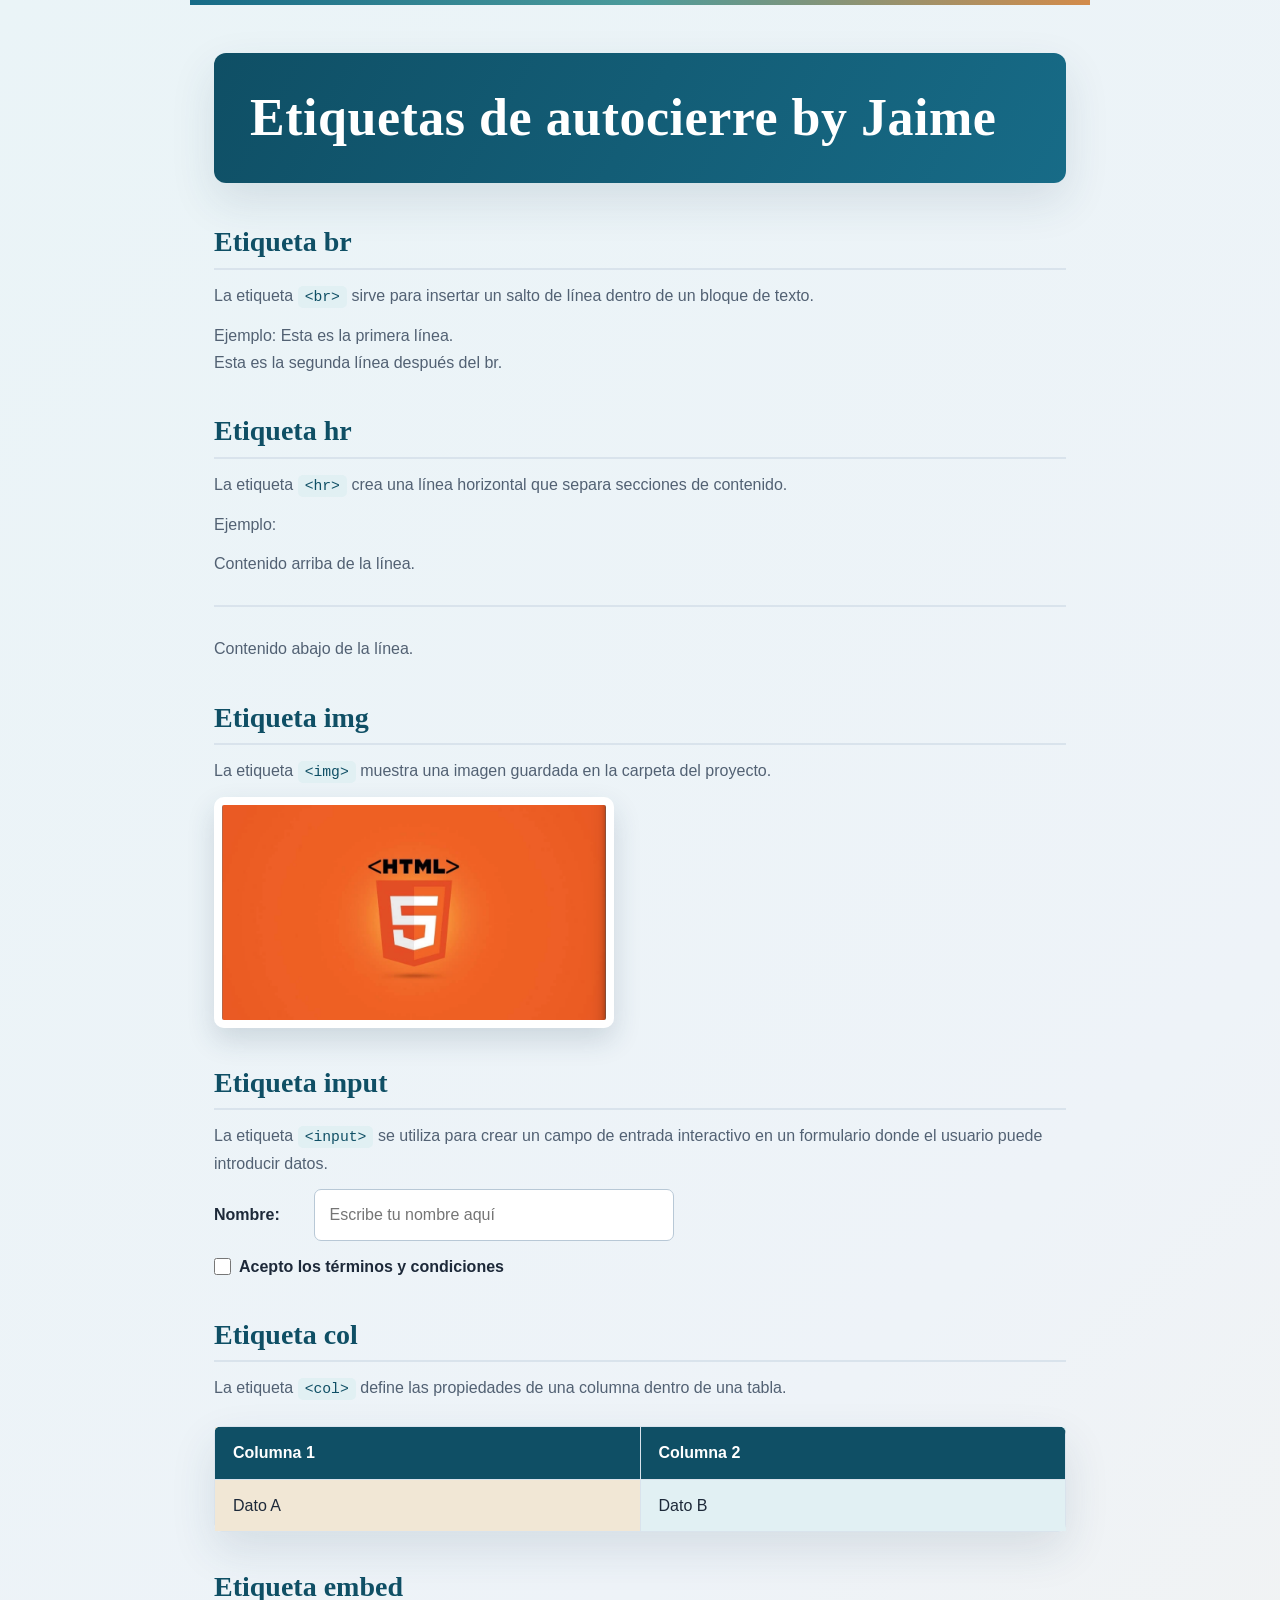
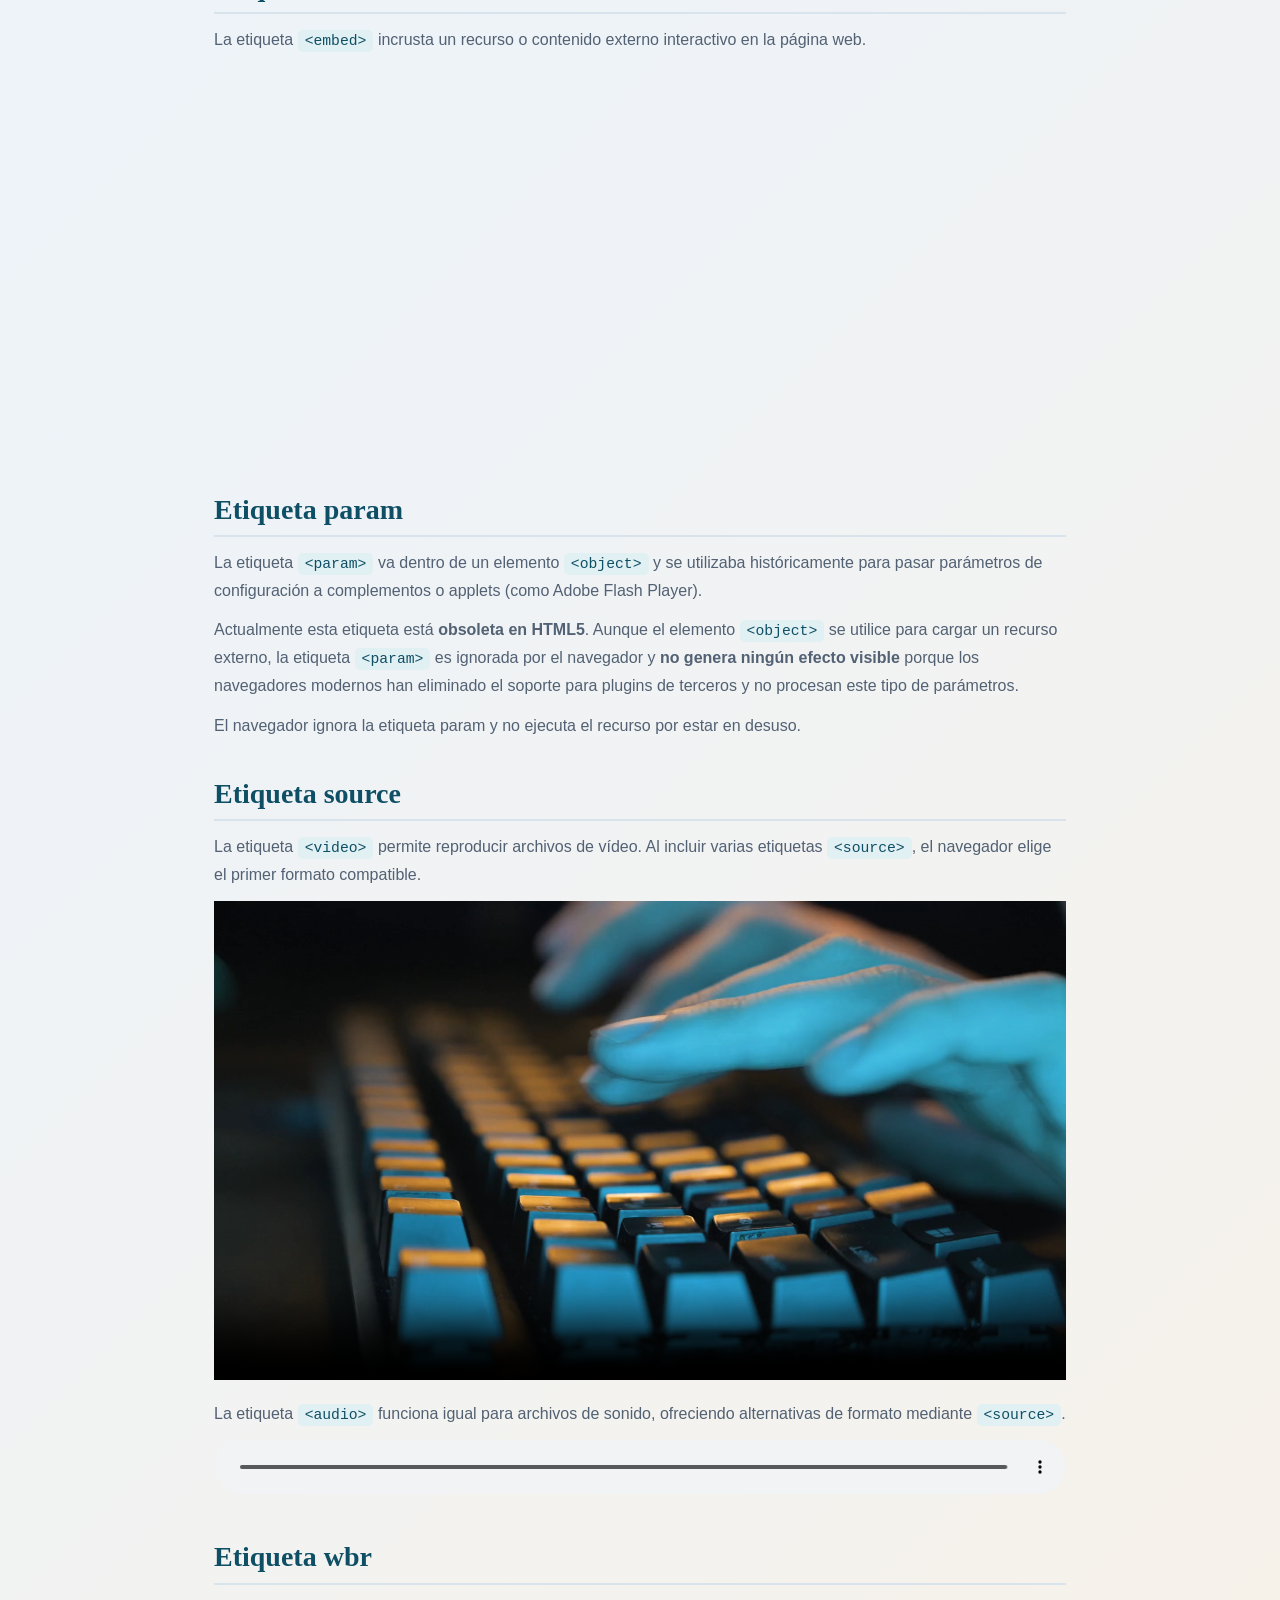
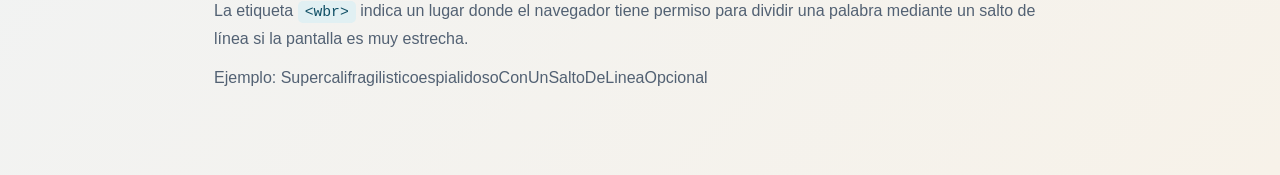
==== TAREA1.2/index.html @ 2becfde5 "etiqueta wbr" ====
<!DOCTYPE html>
<html lang="es">
<head>
    <meta charset="UTF-8">
    <meta name="viewport" content="width=device-width, initial-scale=1.0">
    <meta name="description" content="Página de ejemplo que explica las principales etiquetas de autocierre en HTML5.">
    <title>Tarea 1.2 - Etiquetas de autocierre en HTML5</title>
    <link rel="stylesheet" href="styles.css">
</head>
<body>
    <h1>Etiquetas de autocierre by Jaime</h1>
    <h2>Etiqueta br</h2>
    <p>La etiqueta <code>&lt;br&gt;</code> sirve para insertar un salto de línea dentro de un bloque de texto.</p>
    <p>Ejemplo: Esta es la primera línea.
    <br>
    Esta es la segunda línea después del br.</p>
    <h2>Etiqueta hr</h2>
    <p>La etiqueta <code>&lt;hr&gt;</code> crea una línea horizontal que separa secciones de contenido.</p>
    <p>Ejemplo:</p>
    <p>Contenido arriba de la línea.</p>
    <hr>
    <p>Contenido abajo de la línea.</p>
    <h2>Etiqueta img</h2>
    <p>La etiqueta <code>&lt;img&gt;</code> muestra una imagen guardada en la carpeta del proyecto.</p>
    <p><img src="imágenes/imágenprueba.png" alt="Imagen de ejemplo" width="400"></p>
    <h2>Etiqueta input</h2>
    <p>La etiqueta <code>&lt;input&gt;</code> se utiliza para crear un campo de entrada interactivo en un formulario donde el usuario puede introducir datos.</p>
    <p><label for="nombre">Nombre:</label>
    <input type="text" id="nombre" name="nombre" placeholder="Escribe tu nombre aquí"></p>
    <p><label for="terminos">
    <input type="checkbox" id="terminos" name="terminos" style="width: auto;">Acepto los términos y condiciones</label></p>
    <h2>Etiqueta col</h2>
    <p>La etiqueta <code>&lt;col&gt;</code> define las propiedades de una columna dentro de una tabla.</p>
    <table>
        <colgroup>
            <col class="col-secundaria">
            <col class="col-destacada">
        </colgroup>
        <thead>
            <tr>
                <th>Columna 1</th>
                <th>Columna 2</th>
            </tr>
        </thead>
        <tbody>
            <tr>
                <td>Dato A</td>
                <td>Dato B</td>
            </tr>
        </tbody>
    </table>
    <h2>Etiqueta embed</h2>
    <p>La etiqueta <code>&lt;embed&gt;</code> incrusta un recurso o contenido externo interactivo en la página web.</p>
    <embed src="https://www.eniun.com/cierre-etiquetas-html5-uso-slash-barra-inclinada/" type="text/html" width="100%" height="380">
    <h2>Etiqueta param</h2>
    <p>La etiqueta <code>&lt;param&gt;</code> va dentro de un elemento <code>&lt;object&gt;</code> y se utilizaba históricamente para pasar parámetros de configuración a complementos o applets (como Adobe Flash Player).</p>
    <p>Actualmente esta etiqueta está <strong>obsoleta en HTML5</strong>. Aunque el elemento <code>&lt;object&gt;</code> se utilice para cargar un recurso externo, la etiqueta <code>&lt;param&gt;</code> es ignorada por el navegador y <strong>no genera ningún efecto visible</strong> porque los navegadores modernos han eliminado el soporte para plugins de terceros y no procesan este tipo de parámetros.</p>
    <object data="documentos/manual_html.pdf" type="application/pdf" width="100%" height="500">
        <param name="autoplay" value="true">
        <p>El navegador ignora la etiqueta param y no ejecuta el recurso por estar en desuso.</p>
    </object>
    <h2>Etiqueta source</h2>
    <p>La etiqueta <code>&lt;video&gt;</code> permite reproducir archivos de vídeo. Al incluir varias etiquetas <code>&lt;source&gt;</code>, el navegador elige el primer formato compatible.</p>
    <video controls style="width: 100%">
        <source src="videos_y_audios/videoprueba.mp4" type="video/mp4">
        <source src="videos_y_audios/videoprueba.webm" type="video/webm">
        Tu navegador no soporta el elemento de vídeo.
    </video>
    <p>La etiqueta <code>&lt;audio&gt;</code> funciona igual para archivos de sonido, ofreciendo alternativas de formato mediante <code>&lt;source&gt;</code>.</p>
    <audio controls style="width: 100%">
        <source src="videos_y_audios/audioprueba.mp3" type="audio/mpeg">
        <source src="videos_y_audios/audioprueba.ogg" type="audio/ogg">
        Tu navegador no soporta el elemento de audio.
    </audio>
    <h2>Etiqueta wbr</h2>
    <p>La etiqueta <code>&lt;wbr&gt;</code> indica un lugar donde el navegador tiene permiso para dividir una palabra mediante un salto de línea si la pantalla es muy estrecha.</p>
    <p>Ejemplo: Supercalifragilisticoespialidoso<wbr>ConUnSaltoDeLineaOpcional</p>
</body>
</html>
---- TAREA1.2/styles.css ----
:root {
    color-scheme: light;
    --background: #eef3f8;
    --surface: #ffffff;
    --surface-muted: #f5f8fb;
    --text: #1d2939;
    --text-muted: #526173;
    --primary: #176b87;
    --primary-dark: #0f4f65;
    --border: #d9e3ec;
    --shadow: 0 18px 45px rgba(30, 62, 87, 0.12);
}

* {
    box-sizing: border-box;
}

body {
    max-width: 900px;
    margin: 0 auto;
    padding: 56px 24px 72px;
    color: var(--text);
    background: linear-gradient(135deg, #eaf4f7 0%, var(--background) 48%, #f7f2e9 100%);
    font-family: "Segoe UI", Tahoma, sans-serif;
    line-height: 1.7;
}

body::before {
    display: block;
    height: 5px;
    margin: -56px -24px 48px;
    content: "";
    background: linear-gradient(90deg, var(--primary), #4b9b9b, #d38b4a);
}

h1,
h2 {
    font-family: Georgia, "Times New Roman", serif;
    line-height: 1.2;
}

h1 {
    margin: 0 0 42px;
    padding: 34px 36px;
    color: #ffffff;
    background: linear-gradient(120deg, var(--primary-dark), var(--primary));
    border-radius: 12px;
    box-shadow: var(--shadow);
    font-size: clamp(2rem, 5vw, 3.25rem);
    letter-spacing: 0.01em;
}

h2 {
    margin: 38px 0 12px;
    padding-bottom: 9px;
    color: var(--primary-dark);
    border-bottom: 2px solid var(--border);
    font-size: clamp(1.35rem, 3vw, 1.75rem);
}

p {
    margin: 12px 0;
    color: var(--text-muted);
}

code {
    padding: 3px 7px;
    color: var(--primary-dark);
    background: #e1f0f3;
    border-radius: 5px;
    font-family: Consolas, "Courier New", monospace;
    font-size: 0.92em;
}

img {
    display: block;
    width: min(100%, 400px);
    height: auto;
    margin-top: 8px;
    border: 8px solid var(--surface);
    border-radius: 10px;
    box-shadow: 0 12px 28px rgba(30, 62, 87, 0.16);
}

hr {
    margin: 28px 0;
    border: 0;
    border-top: 2px solid var(--border);
}

label {
    display: inline-block;
    min-width: 88px;
    color: var(--text);
    font-weight: 600;
}

input[type="text"] {
    width: min(100%, 360px);
    margin-left: 8px;
    padding: 11px 14px;
    color: var(--text);
    background: var(--surface);
    border: 1px solid #b8c8d6;
    border-radius: 7px;
    font: inherit;
}

input[type="text"]:focus {
    outline: 3px solid rgba(23, 107, 135, 0.2);
    border-color: var(--primary);
}

input[type="checkbox"] {
    width: 17px !important;
    height: 17px;
    margin: 0 8px 0 0;
    accent-color: var(--primary);
    vertical-align: -3px;
}

table {
    width: 100%;
    border-collapse: collapse;
    margin: 24px 0;
    background-color: var(--surface);
    border-radius: 8px;
    overflow: hidden;
    box-shadow: var(--shadow);
}

th, td {
    padding: 12px 18px;
    text-align: left;
    border: 1px solid var(--border);
}

th {
    background-color: var(--primary-dark);
    color: #ffffff;
    font-weight: 600;
}

col.col-secundaria {
    background-color: #f1e7d5;
}

col.col-destacada {
    background-color: #e1f0f3;
}

@media (max-width: 560px) {
    body {
        padding: 32px 16px 48px;
    }

    body::before {
        margin: -32px -16px 32px;
    }

    h1 {
        margin-bottom: 30px;
        padding: 26px 22px;
    }

    input[type="text"] {
        display: block;
        width: 100%;
        margin: 8px 0 0;
    }
}
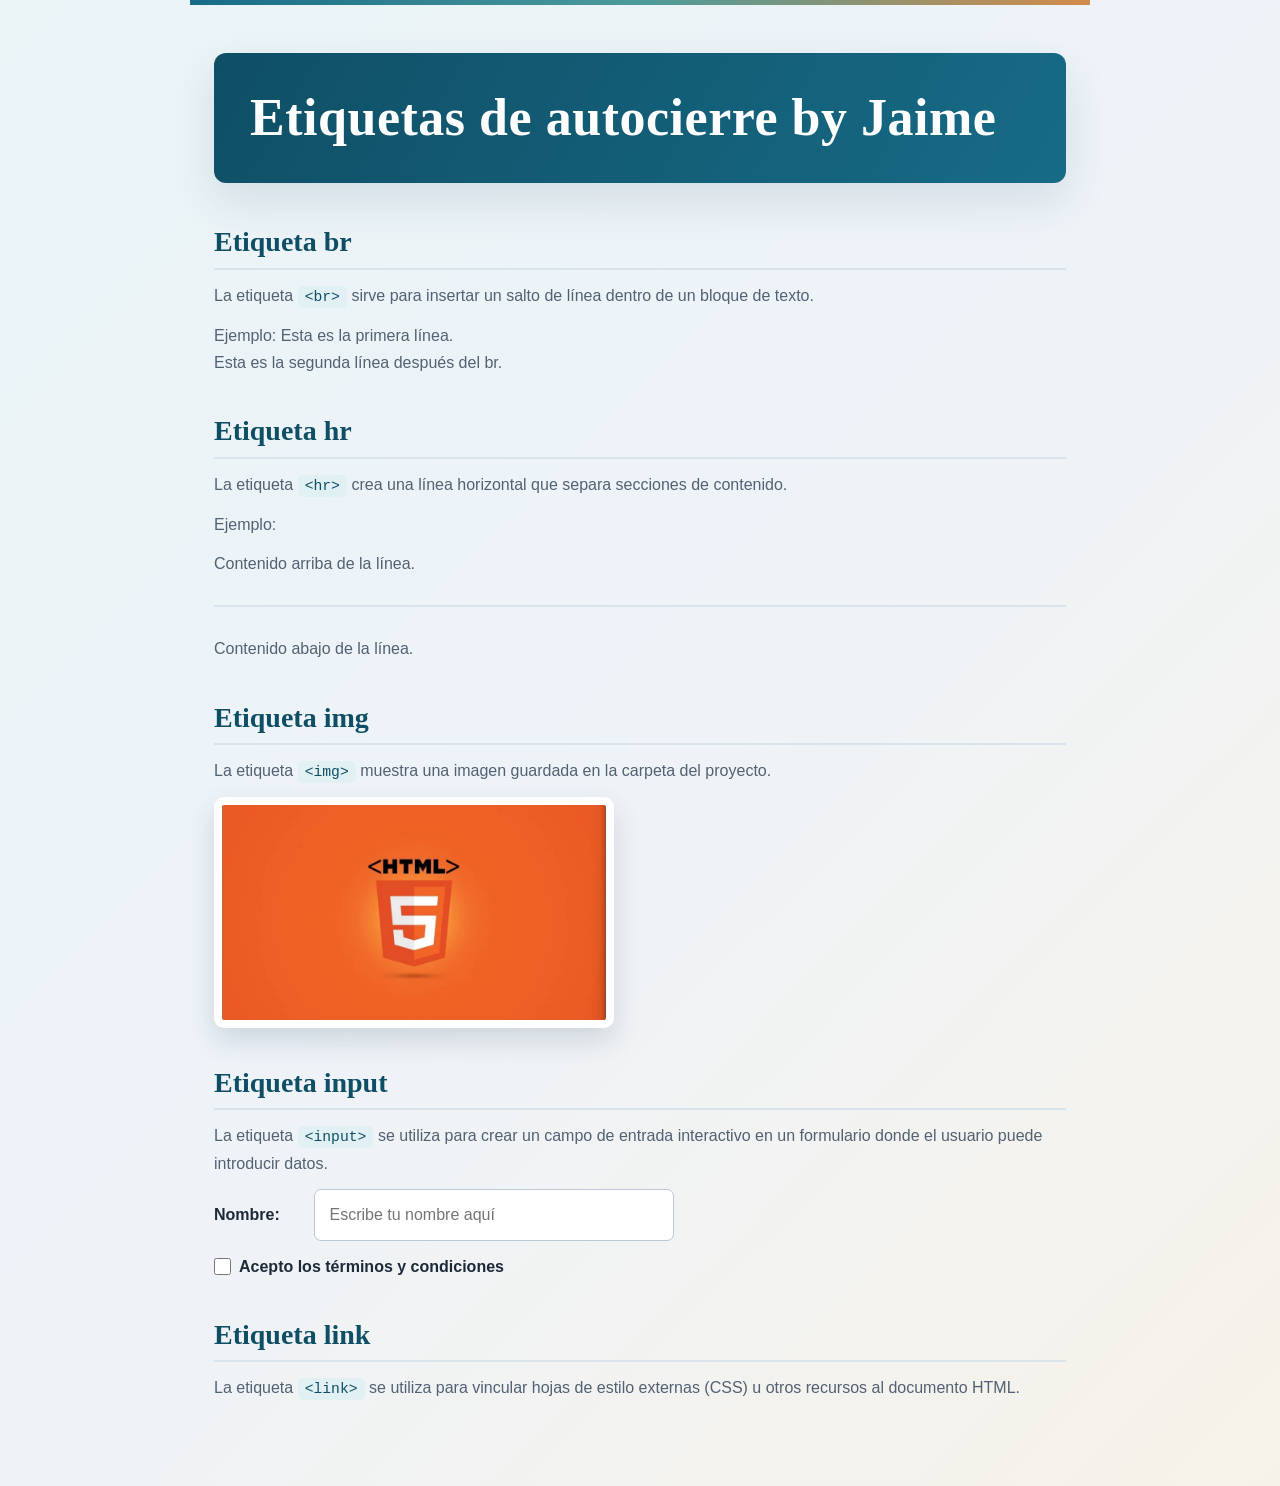
==== commit 77aa132c: "etiqueta link" ====
--- a/TAREA1.2/index.html
+++ b/TAREA1.2/index.html
@@ -3,7 +3,6 @@
 <head>
     <meta charset="UTF-8">
     <meta name="viewport" content="width=device-width, initial-scale=1.0">
-    <meta name="description" content="Página de ejemplo que explica las principales etiquetas de autocierre en HTML5.">
     <title>Tarea 1.2 - Etiquetas de autocierre en HTML5</title>
     <link rel="stylesheet" href="styles.css">
 </head>
@@ -29,51 +28,7 @@
     <input type="text" id="nombre" name="nombre" placeholder="Escribe tu nombre aquí"></p>
     <p><label for="terminos">
     <input type="checkbox" id="terminos" name="terminos" style="width: auto;">Acepto los términos y condiciones</label></p>
-    <h2>Etiqueta col</h2>
-    <p>La etiqueta <code>&lt;col&gt;</code> define las propiedades de una columna dentro de una tabla.</p>
-    <table>
-        <colgroup>
-            <col class="col-secundaria">
-            <col class="col-destacada">
-        </colgroup>
-        <thead>
-            <tr>
-                <th>Columna 1</th>
-                <th>Columna 2</th>
-            </tr>
-        </thead>
-        <tbody>
-            <tr>
-                <td>Dato A</td>
-                <td>Dato B</td>
-            </tr>
-        </tbody>
-    </table>
-    <h2>Etiqueta embed</h2>
-    <p>La etiqueta <code>&lt;embed&gt;</code> incrusta un recurso o contenido externo interactivo en la página web.</p>
-    <embed src="https://www.eniun.com/cierre-etiquetas-html5-uso-slash-barra-inclinada/" type="text/html" width="100%" height="380">
-    <h2>Etiqueta param</h2>
-    <p>La etiqueta <code>&lt;param&gt;</code> va dentro de un elemento <code>&lt;object&gt;</code> y se utilizaba históricamente para pasar parámetros de configuración a complementos o applets (como Adobe Flash Player).</p>
-    <p>Actualmente esta etiqueta está <strong>obsoleta en HTML5</strong>. Aunque el elemento <code>&lt;object&gt;</code> se utilice para cargar un recurso externo, la etiqueta <code>&lt;param&gt;</code> es ignorada por el navegador y <strong>no genera ningún efecto visible</strong> porque los navegadores modernos han eliminado el soporte para plugins de terceros y no procesan este tipo de parámetros.</p>
-    <object data="documentos/manual_html.pdf" type="application/pdf" width="100%" height="500">
-        <param name="autoplay" value="true">
-        <p>El navegador ignora la etiqueta param y no ejecuta el recurso por estar en desuso.</p>
-    </object>
-    <h2>Etiqueta source</h2>
-    <p>La etiqueta <code>&lt;video&gt;</code> permite reproducir archivos de vídeo. Al incluir varias etiquetas <code>&lt;source&gt;</code>, el navegador elige el primer formato compatible.</p>
-    <video controls style="width: 100%">
-        <source src="videos_y_audios/videoprueba.mp4" type="video/mp4">
-        <source src="videos_y_audios/videoprueba.webm" type="video/webm">
-        Tu navegador no soporta el elemento de vídeo.
-    </video>
-    <p>La etiqueta <code>&lt;audio&gt;</code> funciona igual para archivos de sonido, ofreciendo alternativas de formato mediante <code>&lt;source&gt;</code>.</p>
-    <audio controls style="width: 100%">
-        <source src="videos_y_audios/audioprueba.mp3" type="audio/mpeg">
-        <source src="videos_y_audios/audioprueba.ogg" type="audio/ogg">
-        Tu navegador no soporta el elemento de audio.
-    </audio>
-    <h2>Etiqueta wbr</h2>
-    <p>La etiqueta <code>&lt;wbr&gt;</code> indica un lugar donde el navegador tiene permiso para dividir una palabra mediante un salto de línea si la pantalla es muy estrecha.</p>
-    <p>Ejemplo: Supercalifragilisticoespialidoso<wbr>ConUnSaltoDeLineaOpcional</p>
+    <h2>Etiqueta link</h2>
+    <p>La etiqueta <code>&lt;link&gt;</code> se utiliza para vincular hojas de estilo externas (CSS) u otros recursos al documento HTML.</p>
 </body>
 </html>
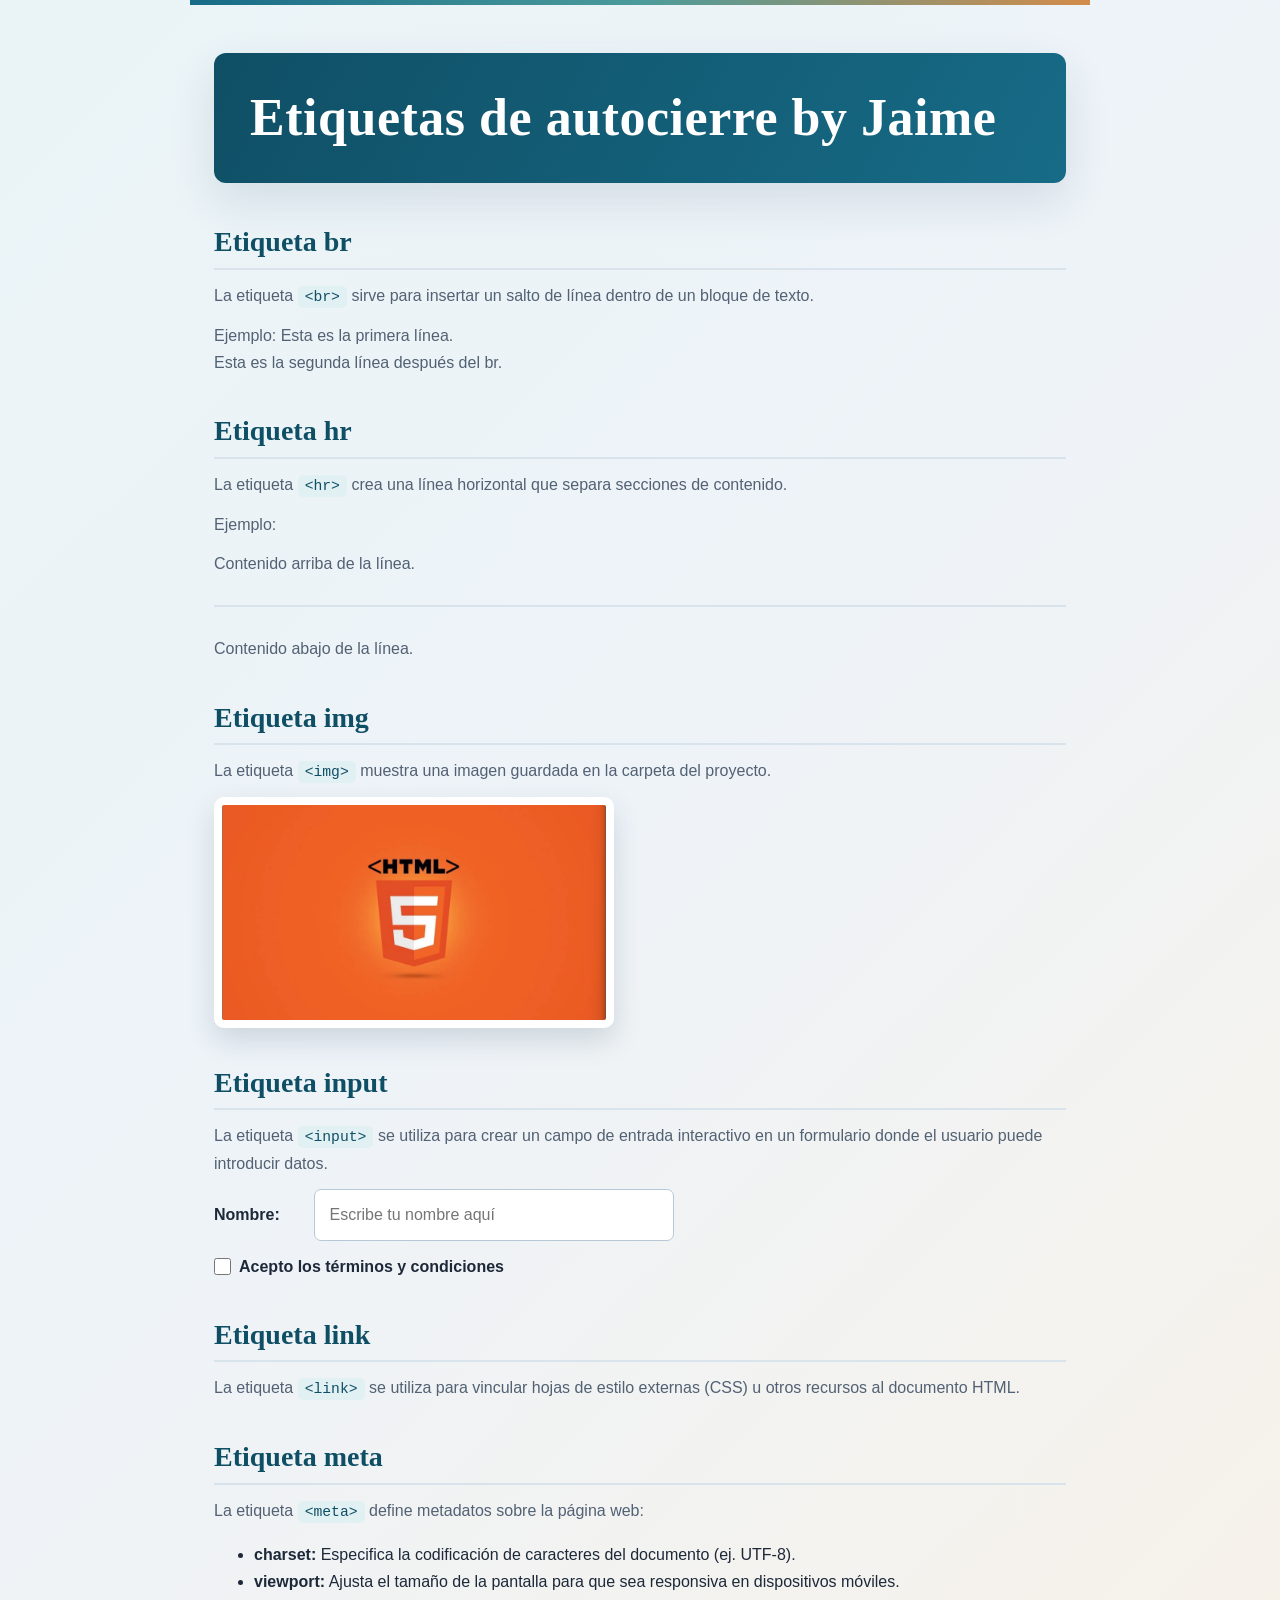
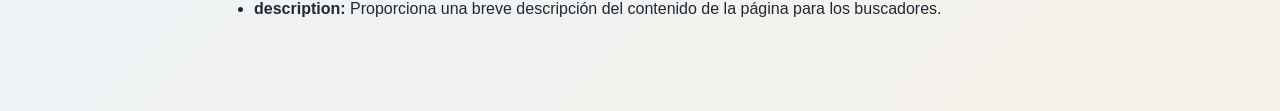
==== commit ab552fd2: "etiqueta meta" ====
--- a/TAREA1.2/index.html
+++ b/TAREA1.2/index.html
@@ -3,6 +3,7 @@
 <head>
     <meta charset="UTF-8">
     <meta name="viewport" content="width=device-width, initial-scale=1.0">
+    <meta name="description" content="Página de ejemplo que explica las principales etiquetas de autocierre en HTML5.">
     <title>Tarea 1.2 - Etiquetas de autocierre en HTML5</title>
     <link rel="stylesheet" href="styles.css">
 </head>
@@ -30,5 +31,12 @@
     <input type="checkbox" id="terminos" name="terminos" style="width: auto;">Acepto los términos y condiciones</label></p>
     <h2>Etiqueta link</h2>
     <p>La etiqueta <code>&lt;link&gt;</code> se utiliza para vincular hojas de estilo externas (CSS) u otros recursos al documento HTML.</p>
+    <h2>Etiqueta meta</h2>
+    <p>La etiqueta <code>&lt;meta&gt;</code> define metadatos sobre la página web:</p>
+    <ul>
+        <li><strong>charset:</strong> Especifica la codificación de caracteres del documento (ej. UTF-8).</li>
+        <li><strong>viewport:</strong> Ajusta el tamaño de la pantalla para que sea responsiva en dispositivos móviles.</li>
+        <li><strong>description:</strong> Proporciona una breve descripción del contenido de la página para los buscadores.</li>
+    </ul>
 </body>
 </html>
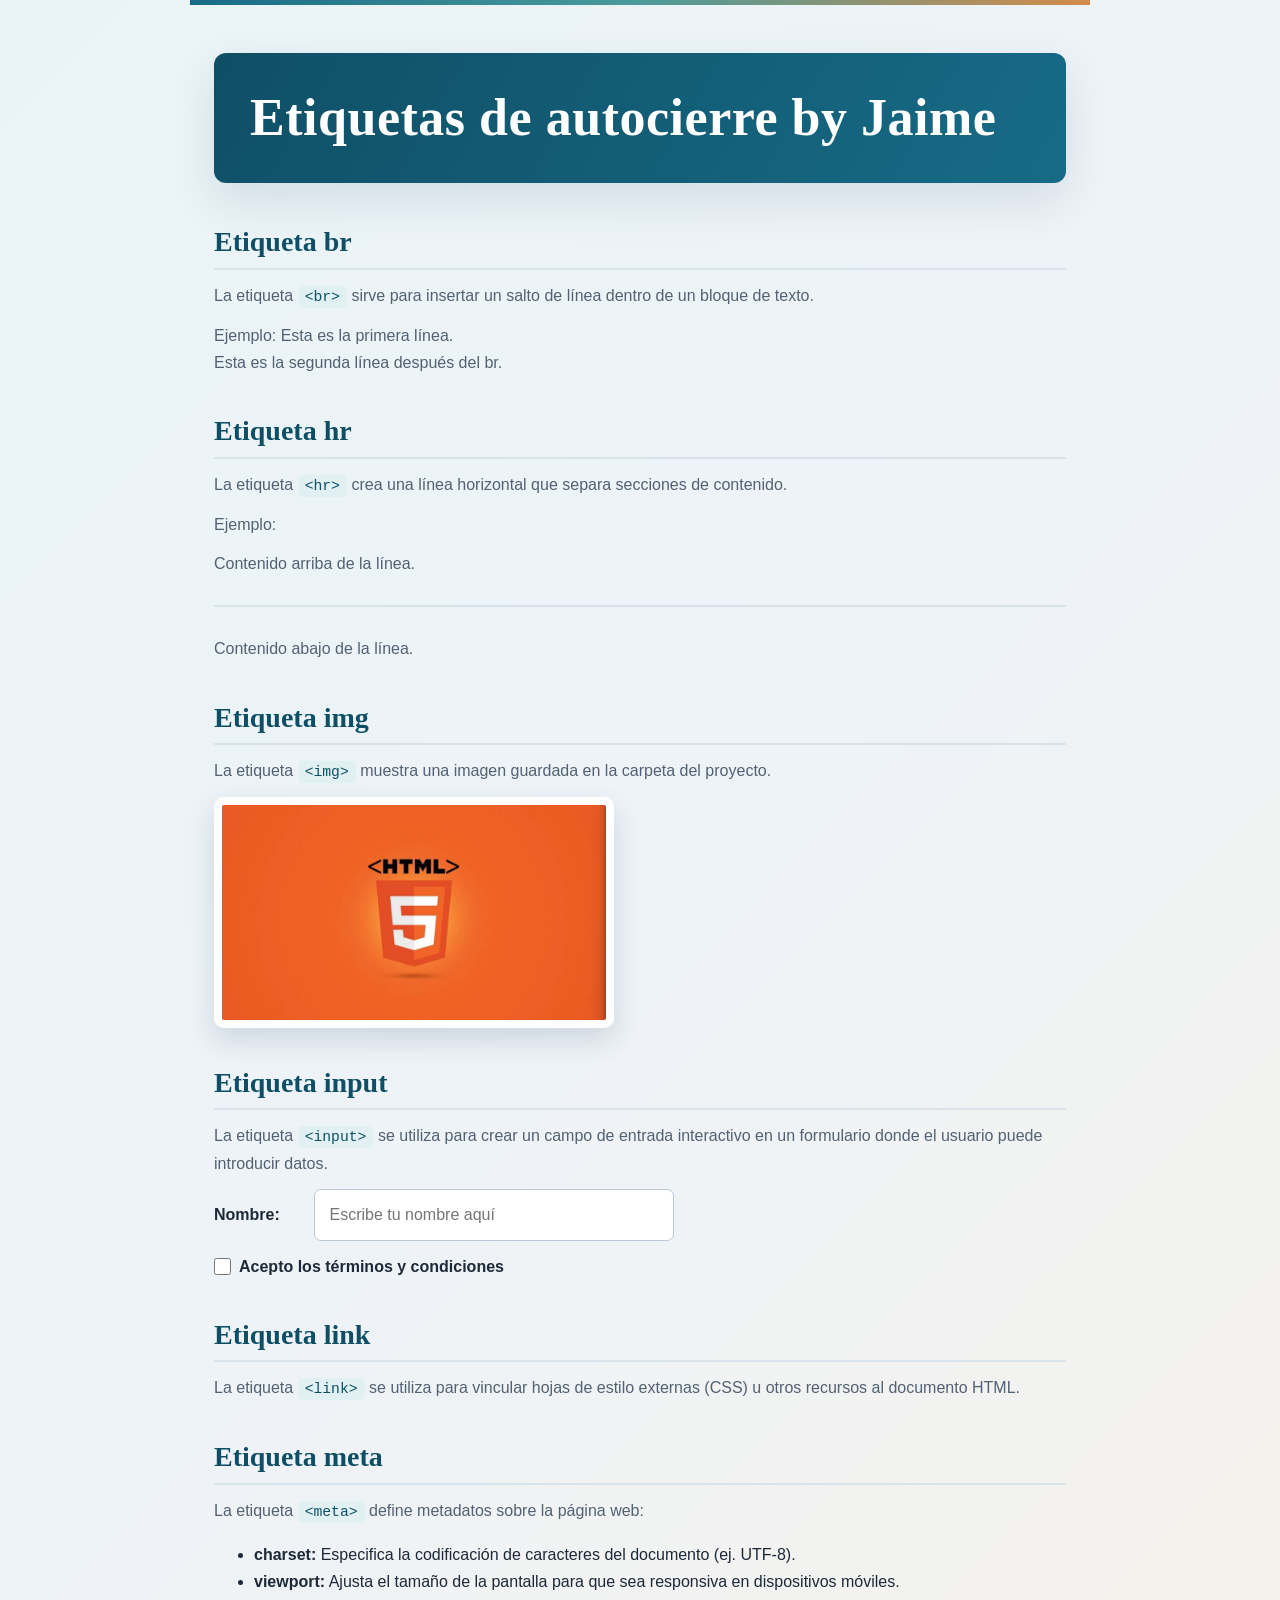
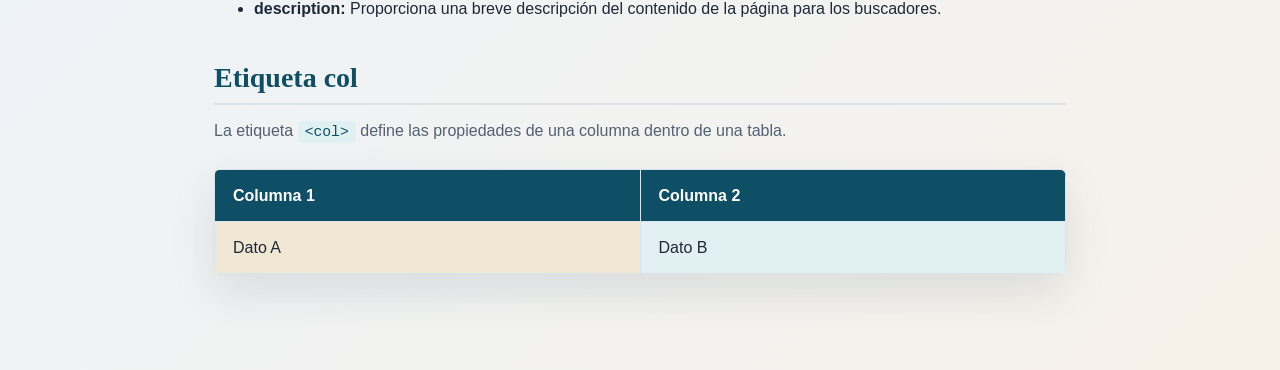
==== commit fa283c26: "etiqueta col" ====
--- a/TAREA1.2/index.html
+++ b/TAREA1.2/index.html
@@ -38,5 +38,25 @@
         <li><strong>viewport:</strong> Ajusta el tamaño de la pantalla para que sea responsiva en dispositivos móviles.</li>
         <li><strong>description:</strong> Proporciona una breve descripción del contenido de la página para los buscadores.</li>
     </ul>
+    <h2>Etiqueta col</h2>
+    <p>La etiqueta <code>&lt;col&gt;</code> define las propiedades de una columna dentro de una tabla.</p>
+    <table>
+        <colgroup>
+            <col class="col-secundaria">
+            <col class="col-destacada">
+        </colgroup>
+        <thead>
+            <tr>
+                <th>Columna 1</th>
+                <th>Columna 2</th>
+            </tr>
+        </thead>
+        <tbody>
+            <tr>
+                <td>Dato A</td>
+                <td>Dato B</td>
+            </tr>
+        </tbody>
+    </table>
 </body>
 </html>
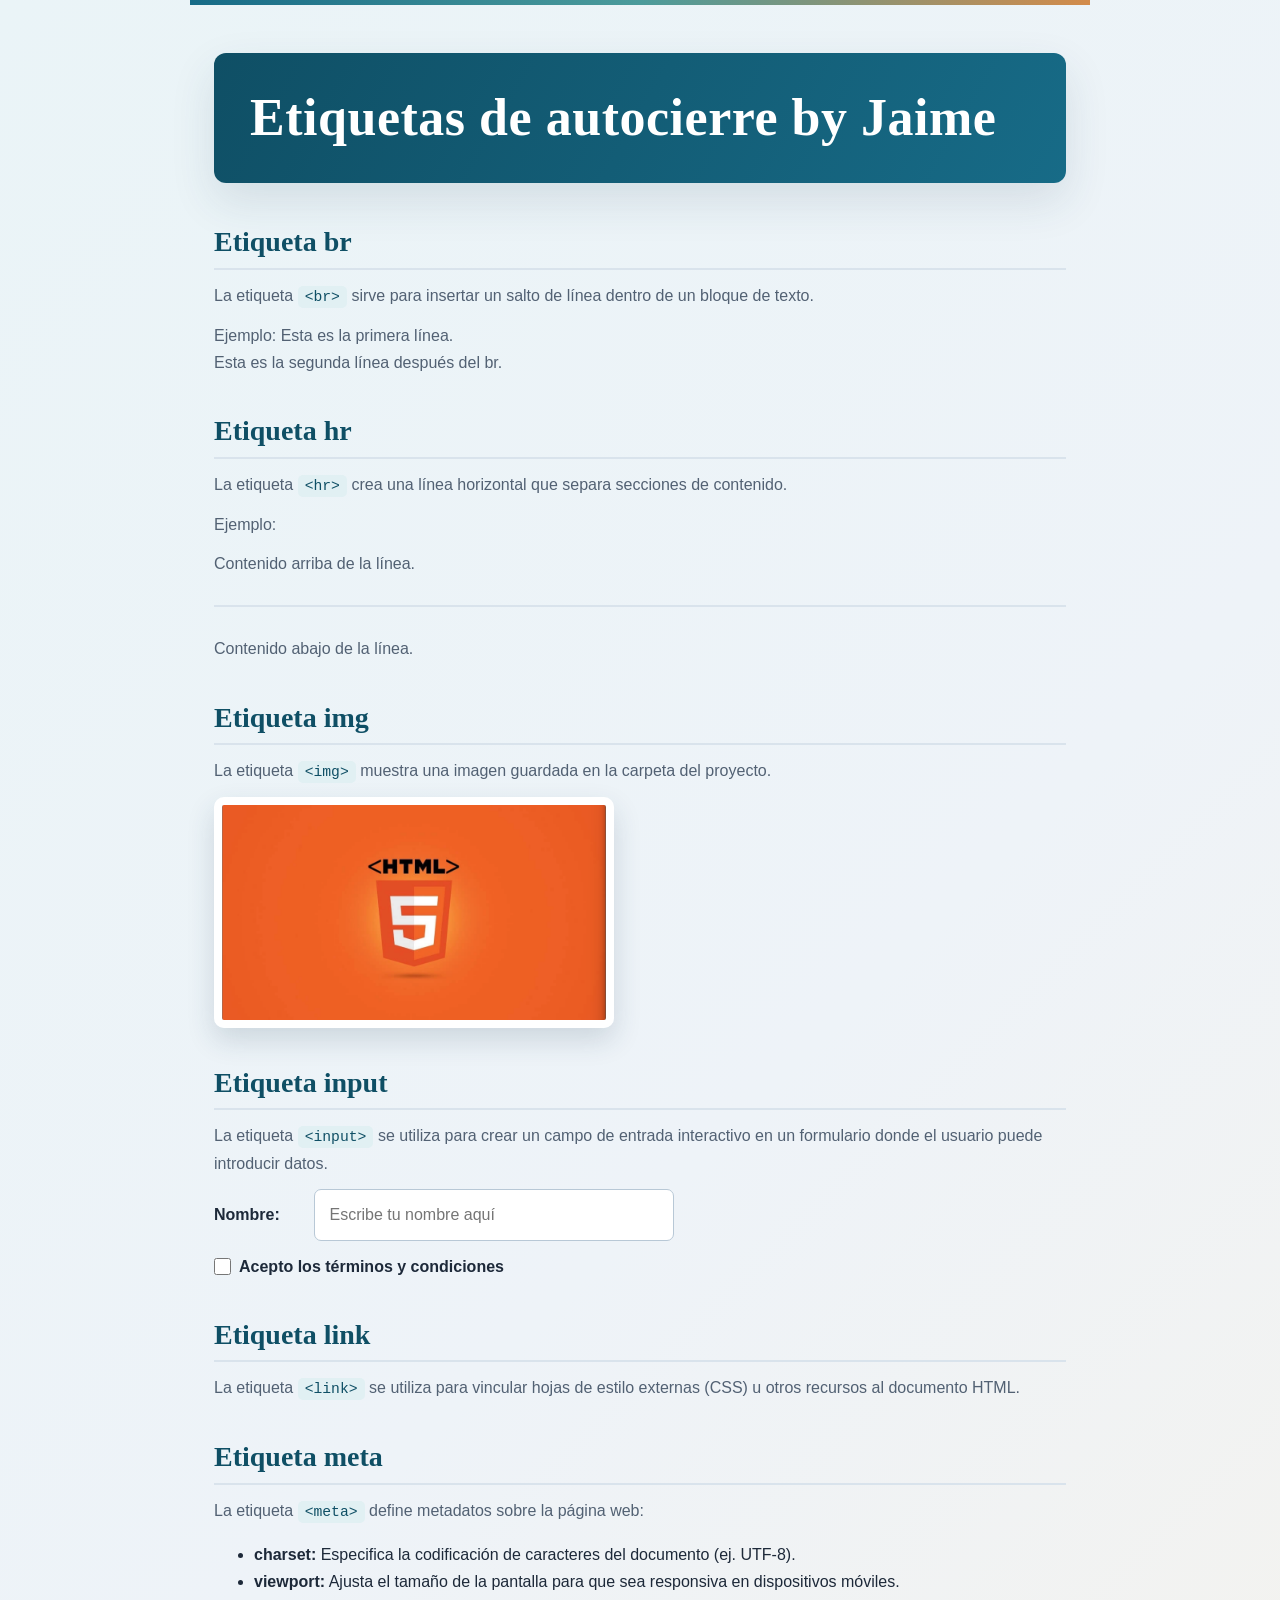
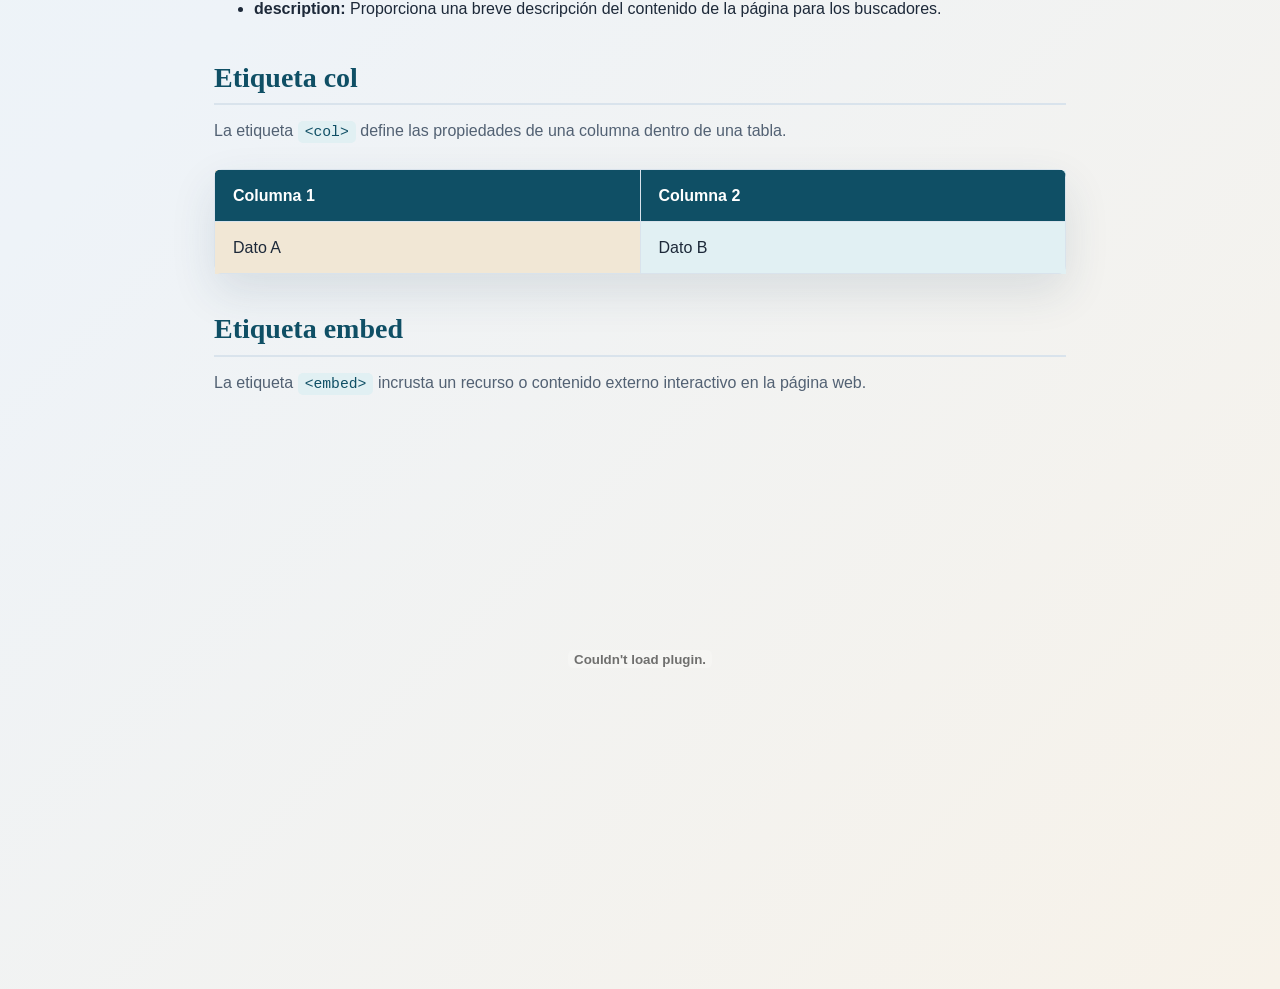
==== commit d56f6aac: "etiqueta embed" ====
--- a/TAREA1.2/index.html
+++ b/TAREA1.2/index.html
@@ -58,5 +58,8 @@
             </tr>
         </tbody>
     </table>
+    <h2>Etiqueta embed</h2>
+    <p>La etiqueta <code>&lt;embed&gt;</code> incrusta un recurso o contenido externo interactivo en la página web.</p>
+    <embed src="documentos/html_1_introduccion.pdf" type="application/pdf" width="100%" height="500">
 </body>
 </html>
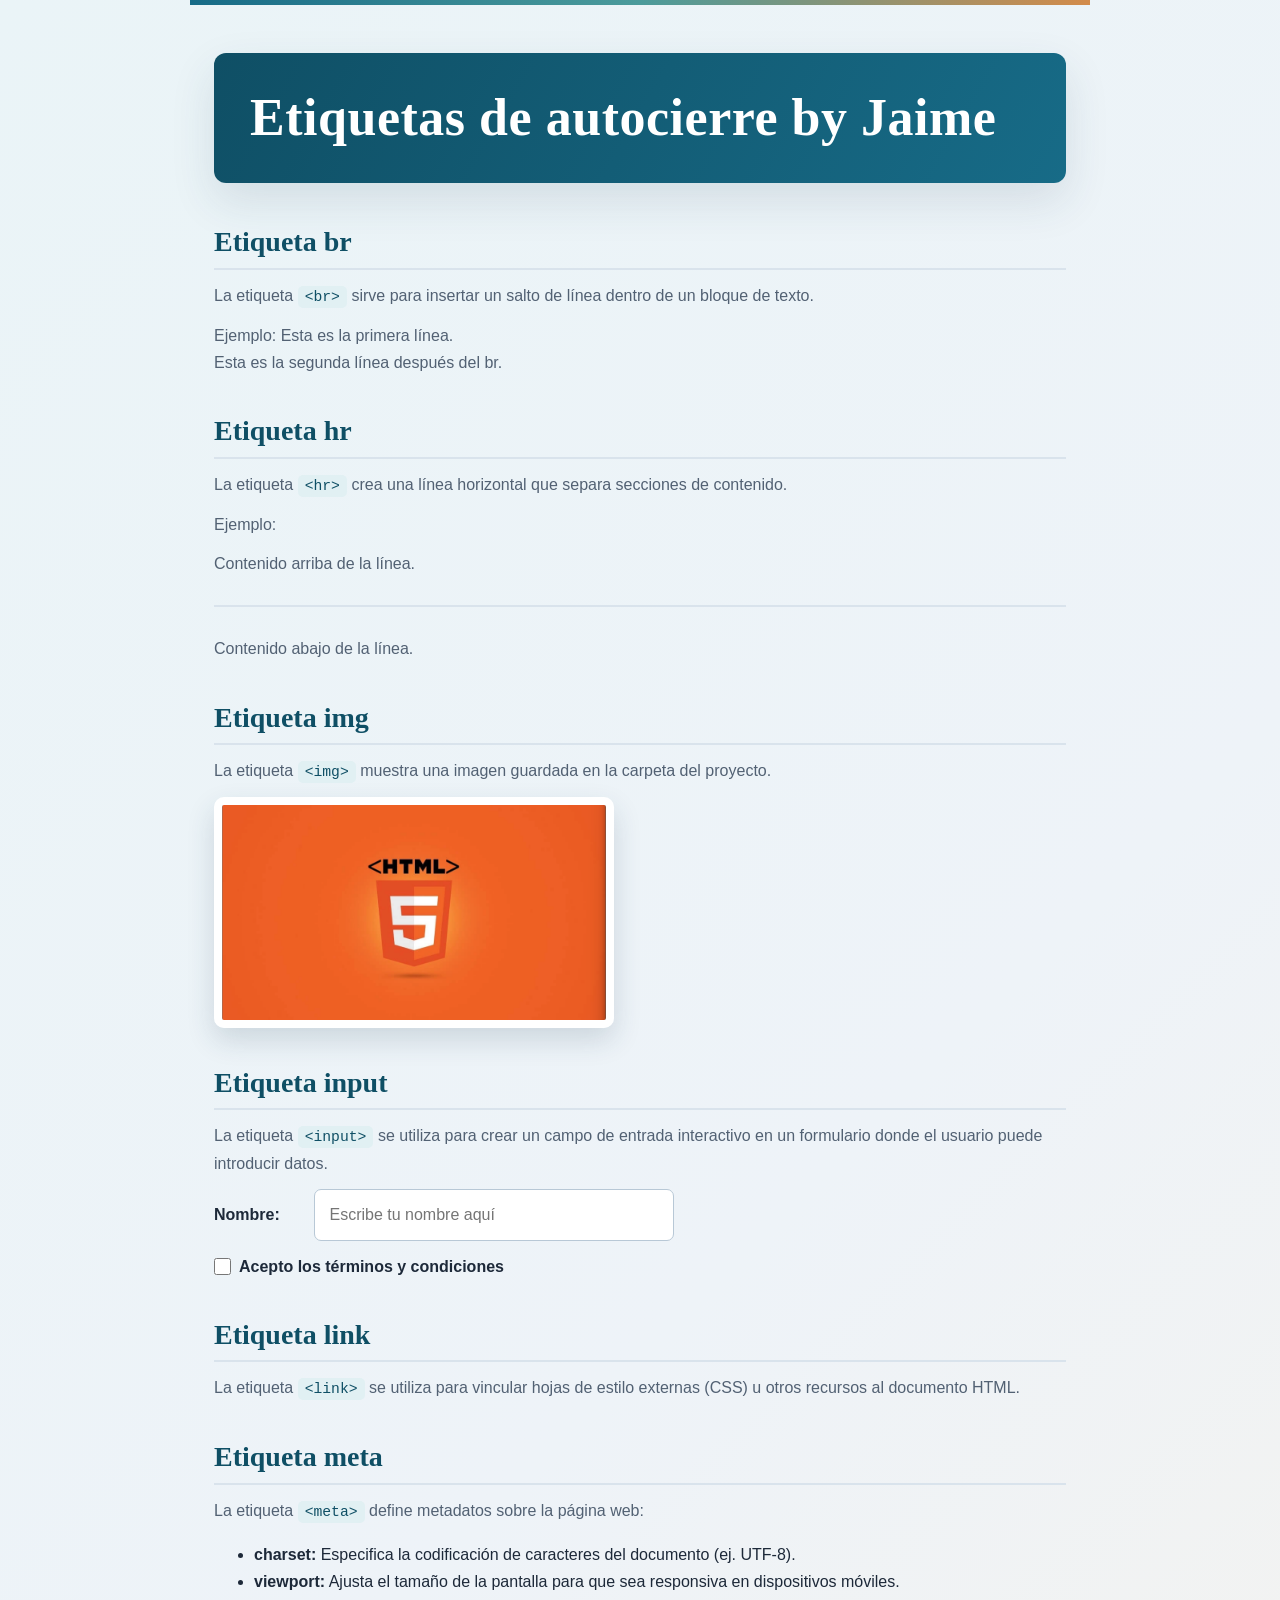
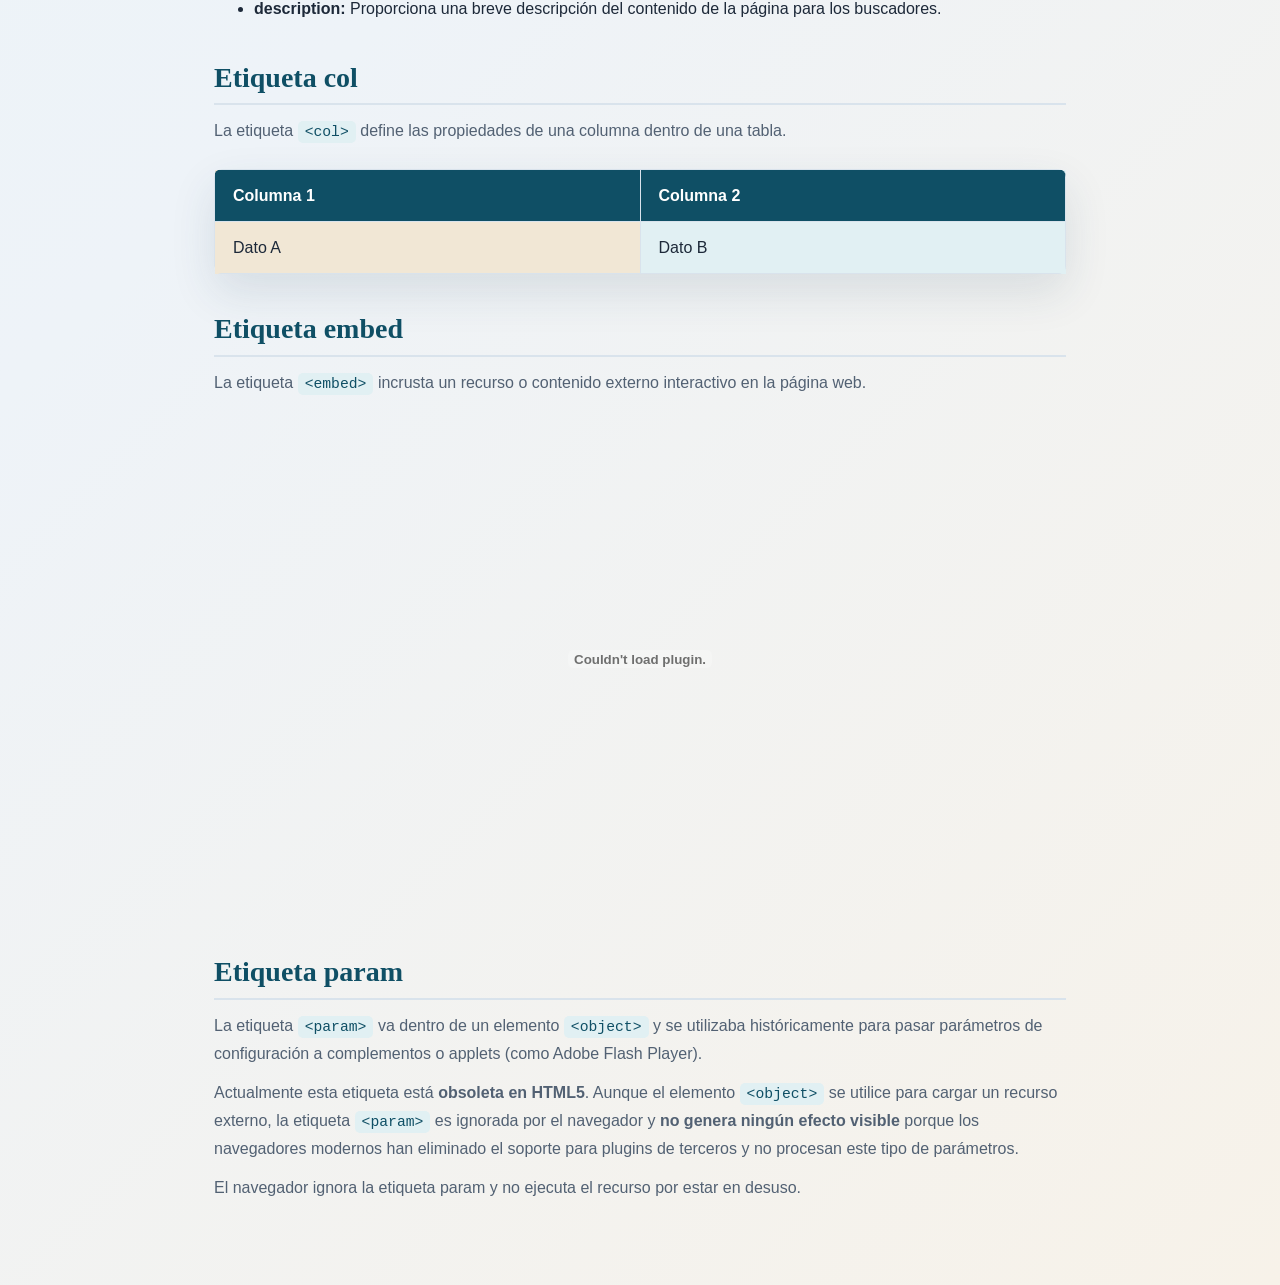
==== commit 97ad1291: "etiqueta param" ====
--- a/TAREA1.2/index.html
+++ b/TAREA1.2/index.html
@@ -61,5 +61,12 @@
     <h2>Etiqueta embed</h2>
     <p>La etiqueta <code>&lt;embed&gt;</code> incrusta un recurso o contenido externo interactivo en la página web.</p>
     <embed src="documentos/html_1_introduccion.pdf" type="application/pdf" width="100%" height="500">
+    <h2>Etiqueta param</h2>
+    <p>La etiqueta <code>&lt;param&gt;</code> va dentro de un elemento <code>&lt;object&gt;</code> y se utilizaba históricamente para pasar parámetros de configuración a complementos o applets (como Adobe Flash Player).</p>
+    <p>Actualmente esta etiqueta está <strong>obsoleta en HTML5</strong>. Aunque el elemento <code>&lt;object&gt;</code> se utilice para cargar un recurso externo, la etiqueta <code>&lt;param&gt;</code> es ignorada por el navegador y <strong>no genera ningún efecto visible</strong> porque los navegadores modernos han eliminado el soporte para plugins de terceros y no procesan este tipo de parámetros.</p>
+    <object data="documentos/manual_html.pdf" type="application/pdf" width="100%" height="500">
+        <param name="autoplay" value="true">
+        <p>El navegador ignora la etiqueta param y no ejecuta el recurso por estar en desuso.</p>
+    </object>
 </body>
 </html>
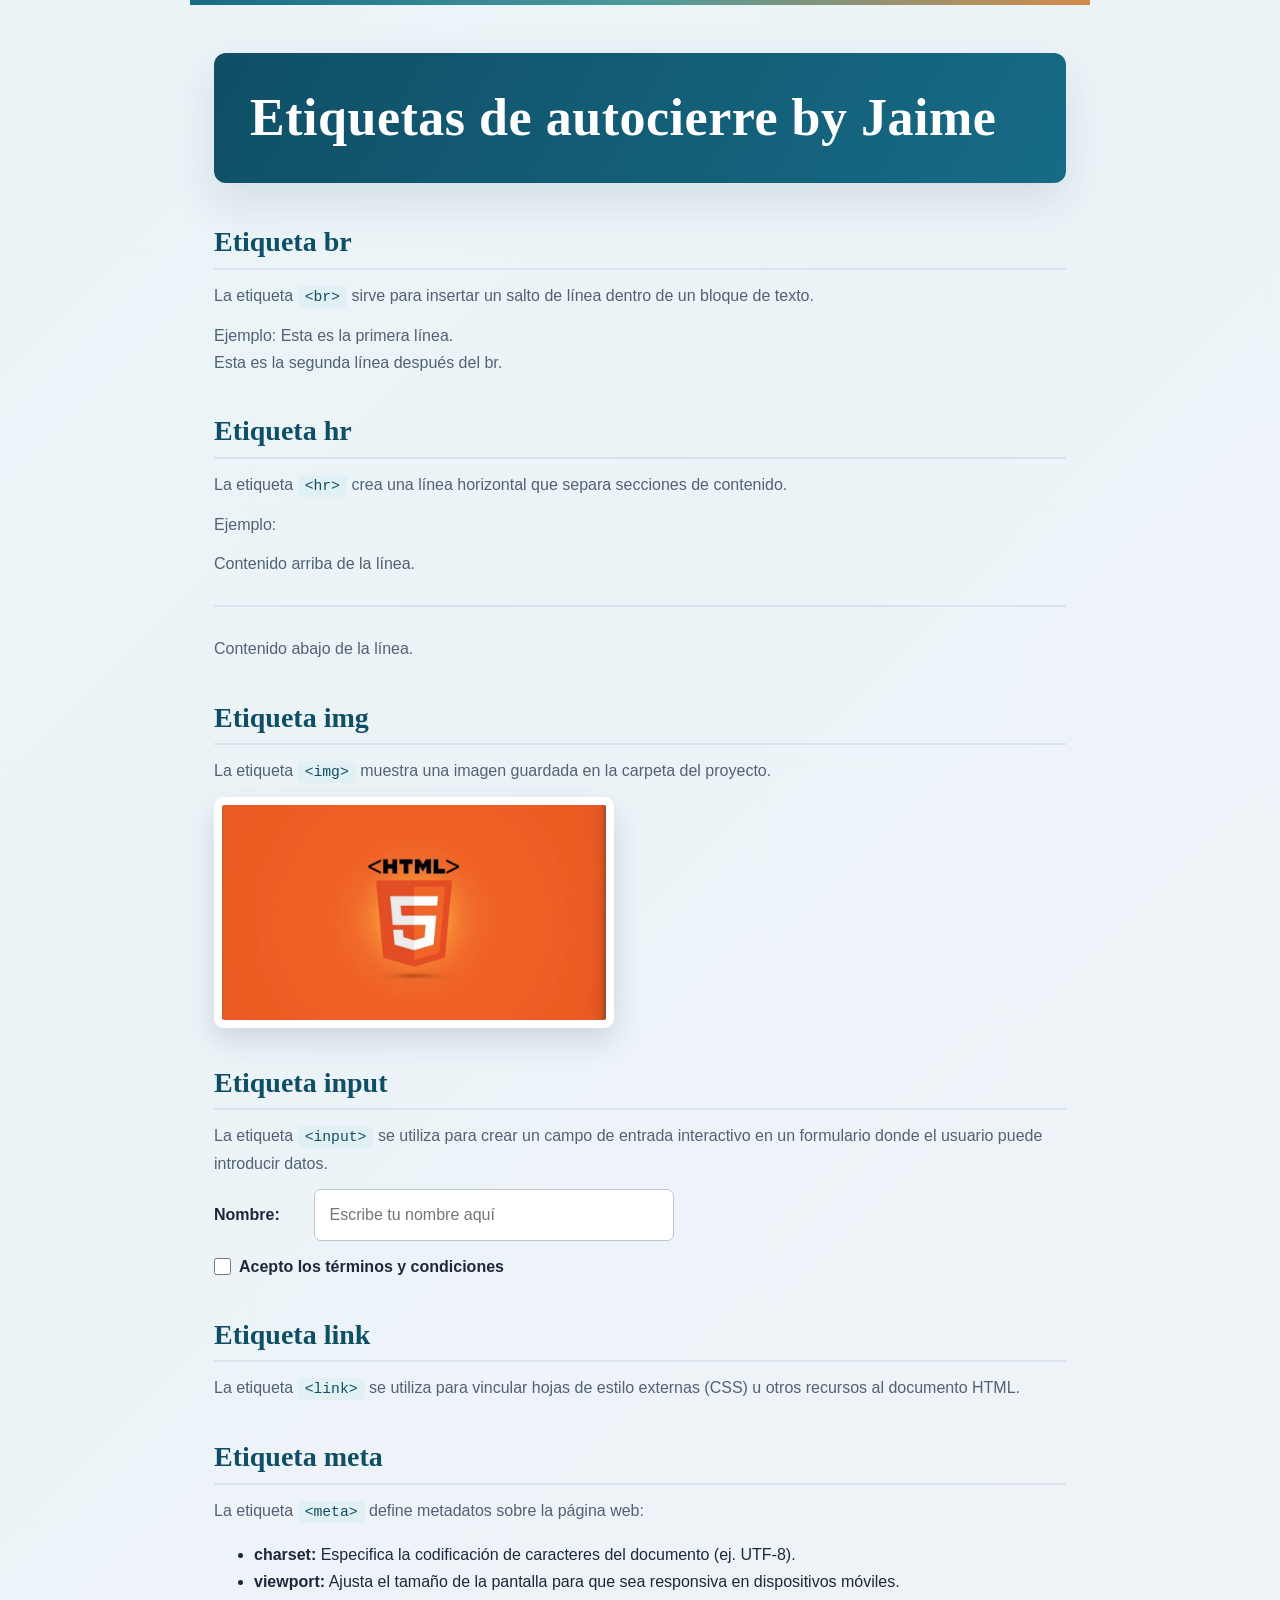
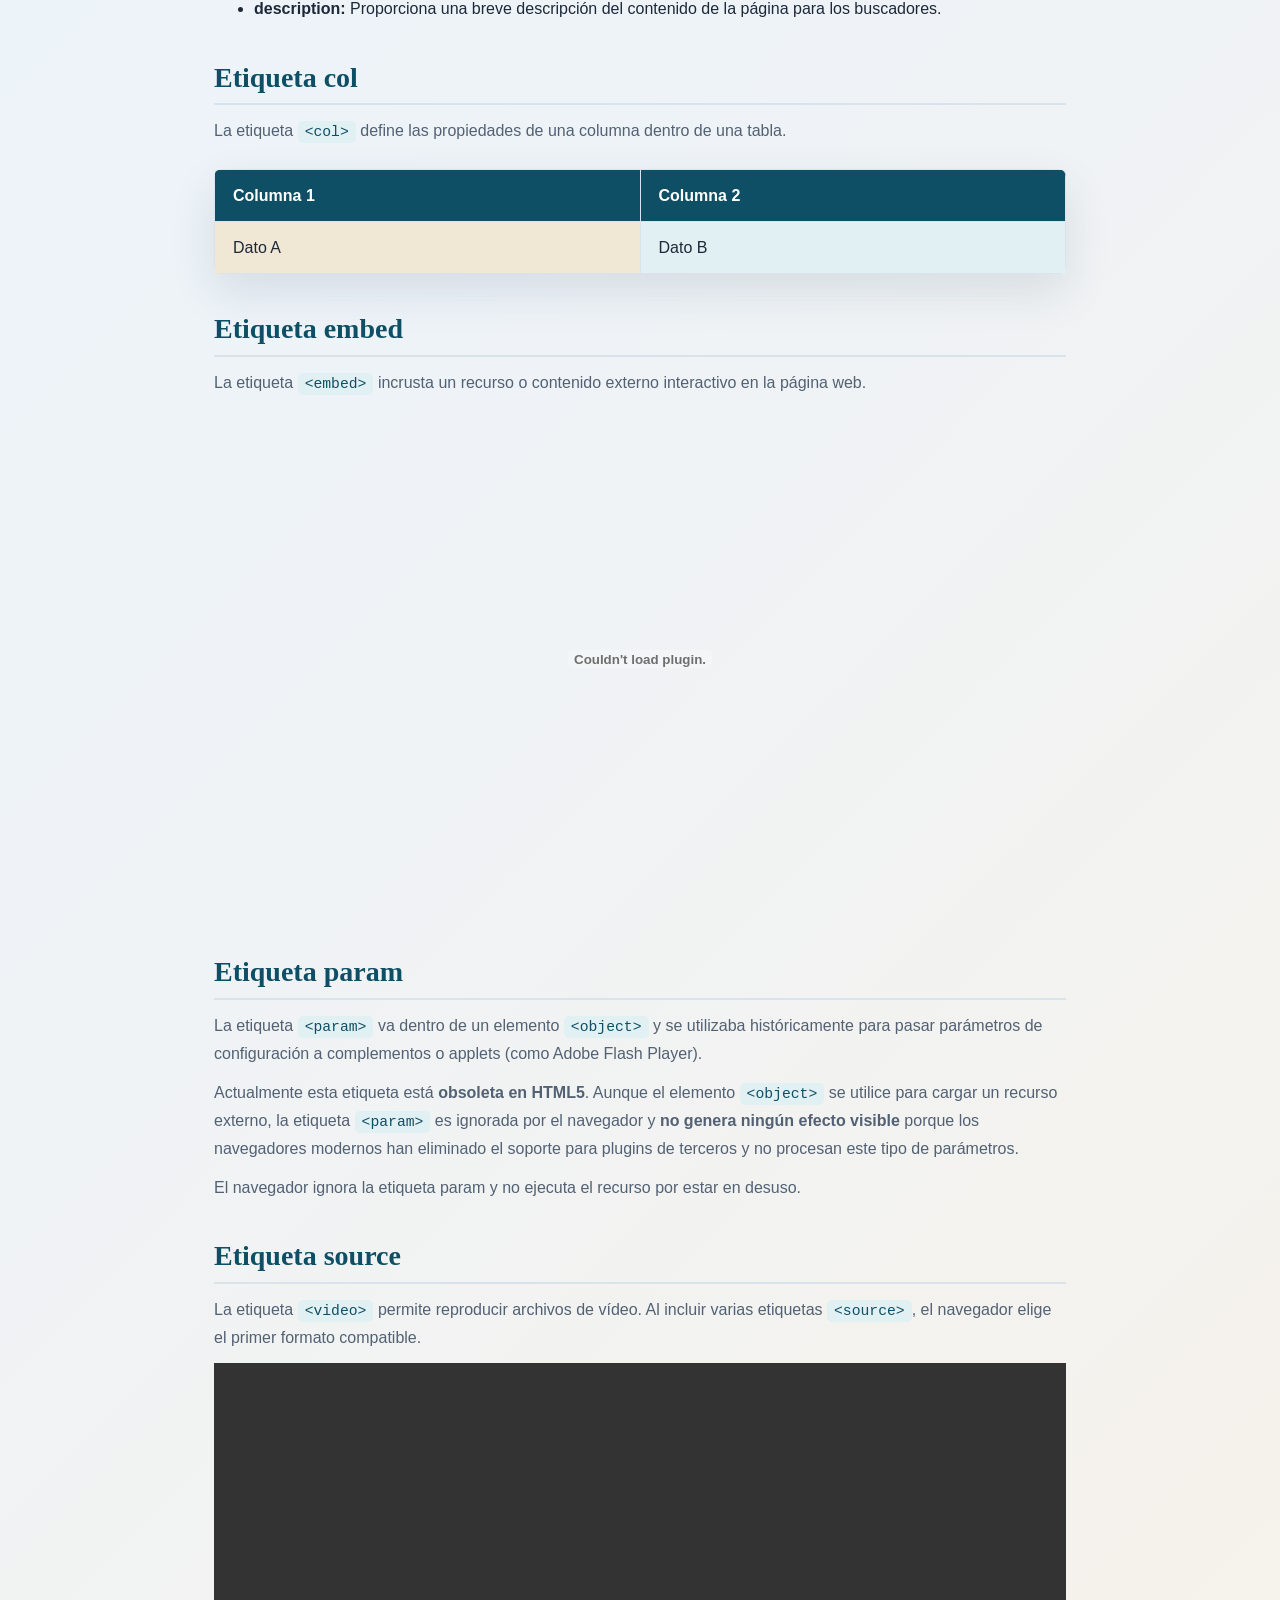
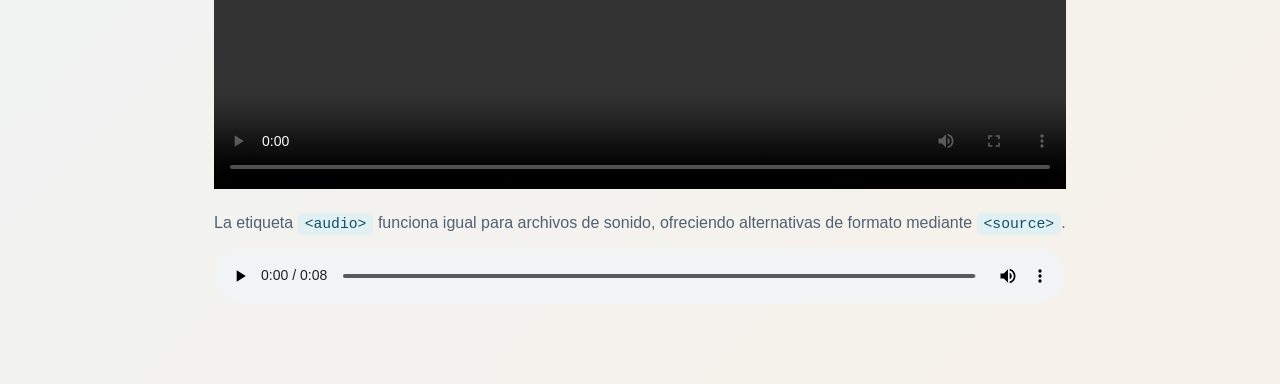
==== commit 6ec3df93: "etiqueta source" ====
--- a/TAREA1.2/index.html
+++ b/TAREA1.2/index.html
@@ -68,5 +68,18 @@
         <param name="autoplay" value="true">
         <p>El navegador ignora la etiqueta param y no ejecuta el recurso por estar en desuso.</p>
     </object>
+    <h2>Etiqueta source</h2>
+    <p>La etiqueta <code>&lt;video&gt;</code> permite reproducir archivos de vídeo. Al incluir varias etiquetas <code>&lt;source&gt;</code>, el navegador elige el primer formato compatible.</p>
+    <video controls style="width: 100%">
+        <source src="videos_y_audios/videoprueba.mp4" type="video/mp4">
+        <source src="videos_y_audios/videoprueba.webm" type="video/webm">
+        Tu navegador no soporta el elemento de vídeo.
+    </video>
+    <p>La etiqueta <code>&lt;audio&gt;</code> funciona igual para archivos de sonido, ofreciendo alternativas de formato mediante <code>&lt;source&gt;</code>.</p>
+    <audio controls style="width: 100%">
+        <source src="videos_y_audios/audioprueba.mp3" type="audio/mpeg">
+        <source src="videos_y_audios/audioprueba.ogg" type="audio/ogg">
+        Tu navegador no soporta el elemento de audio.
+    </audio>
 </body>
 </html>
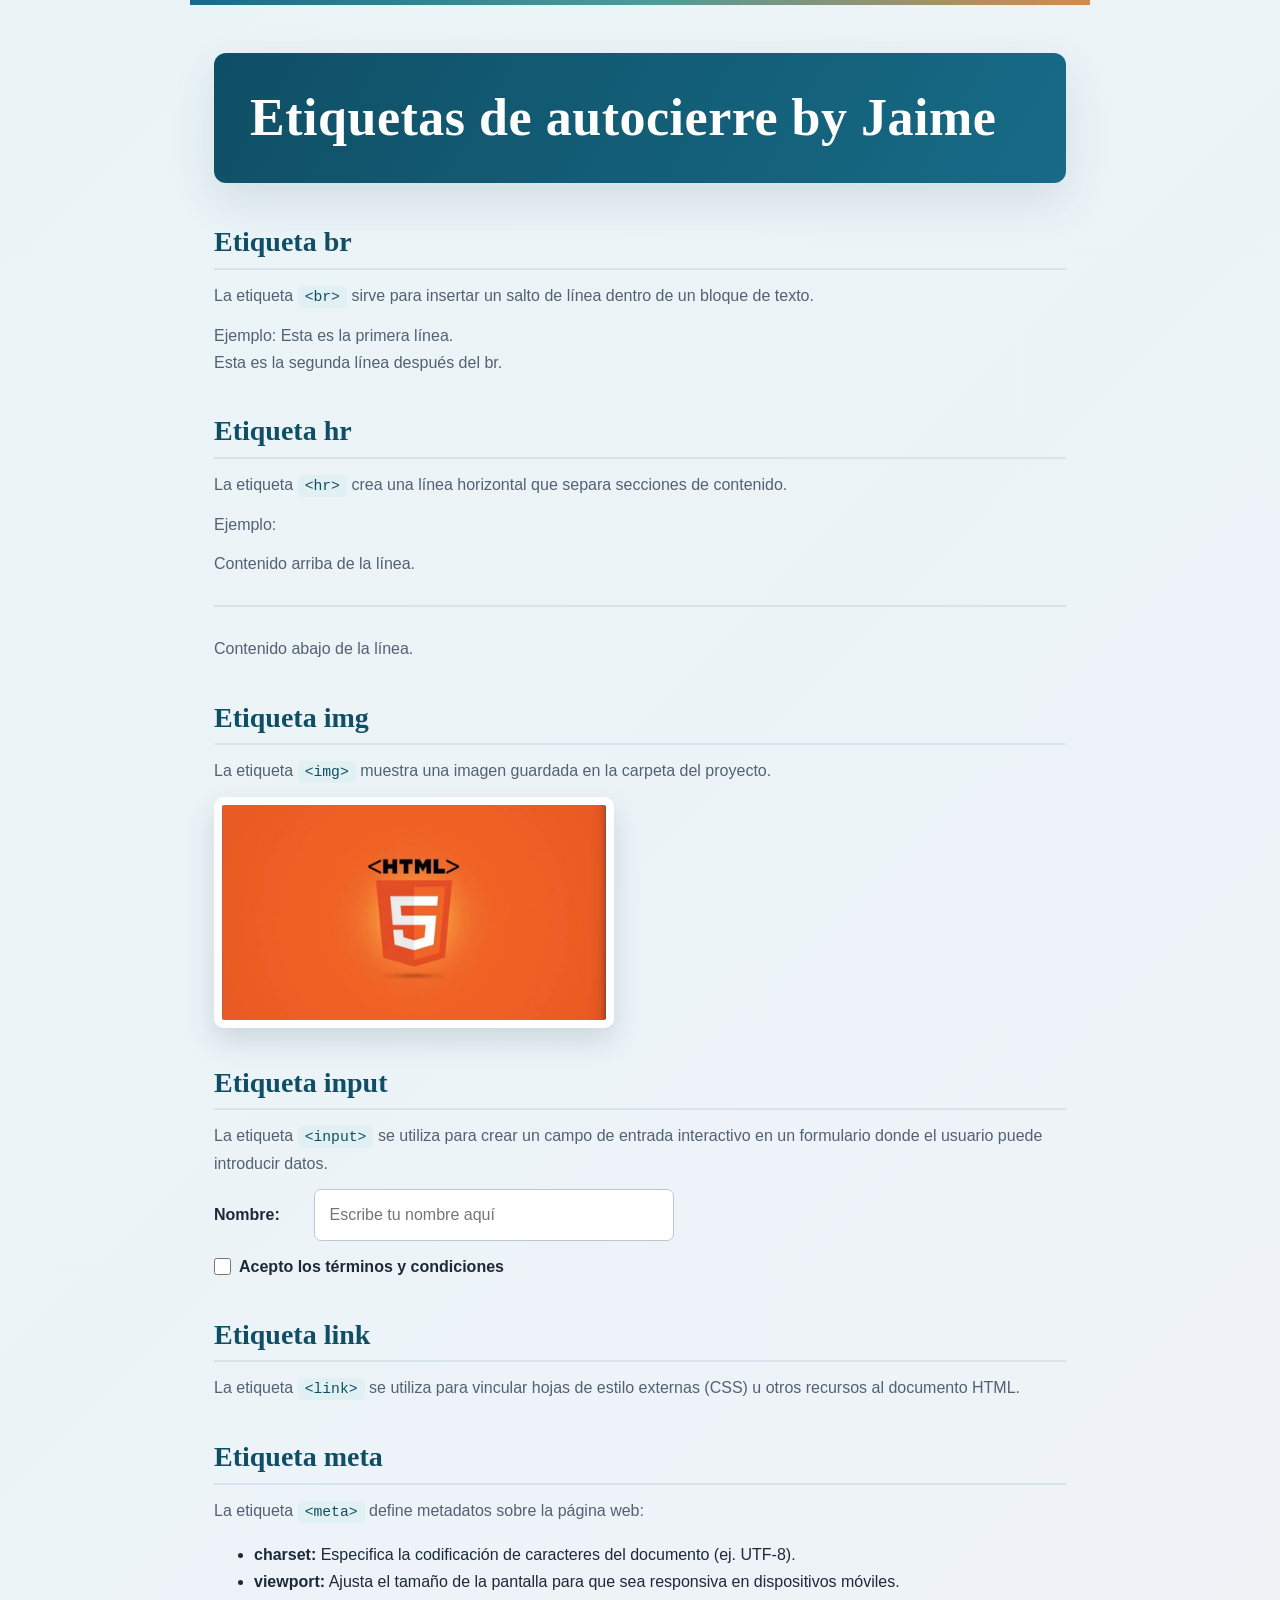
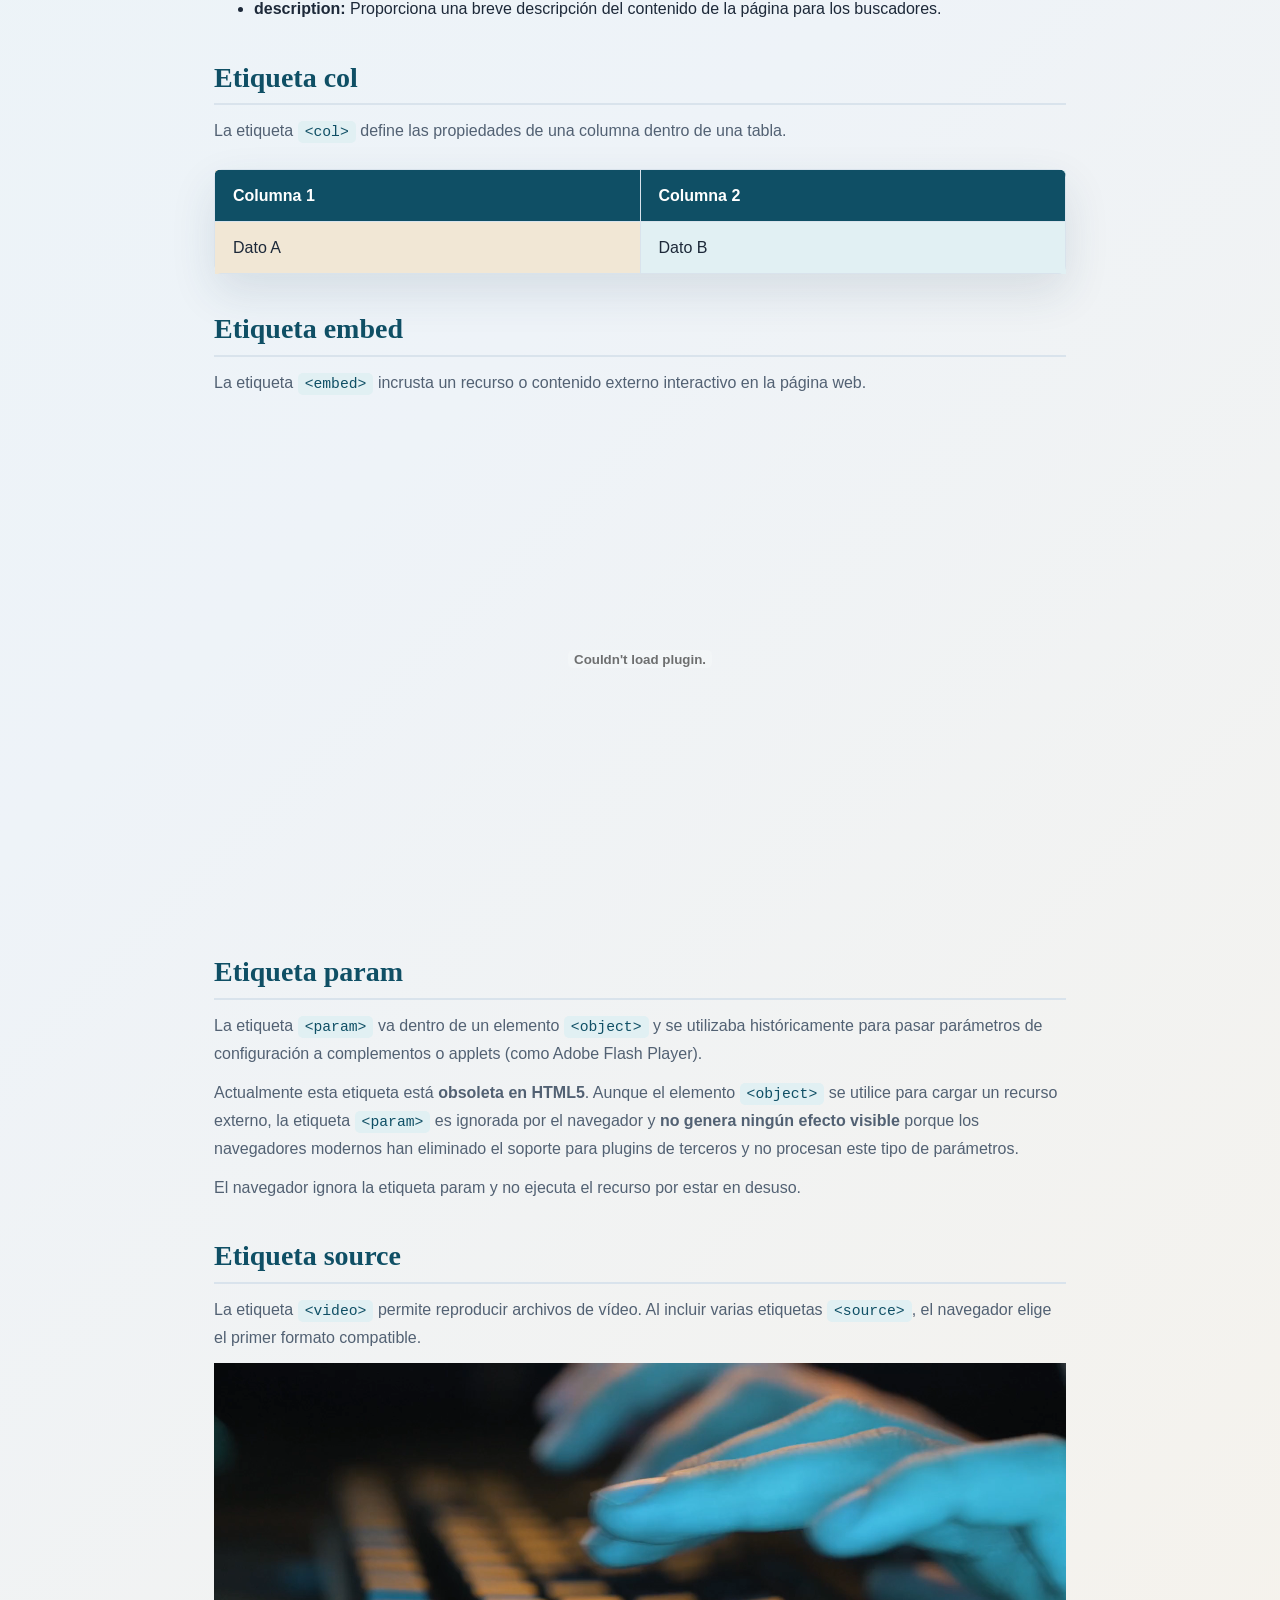
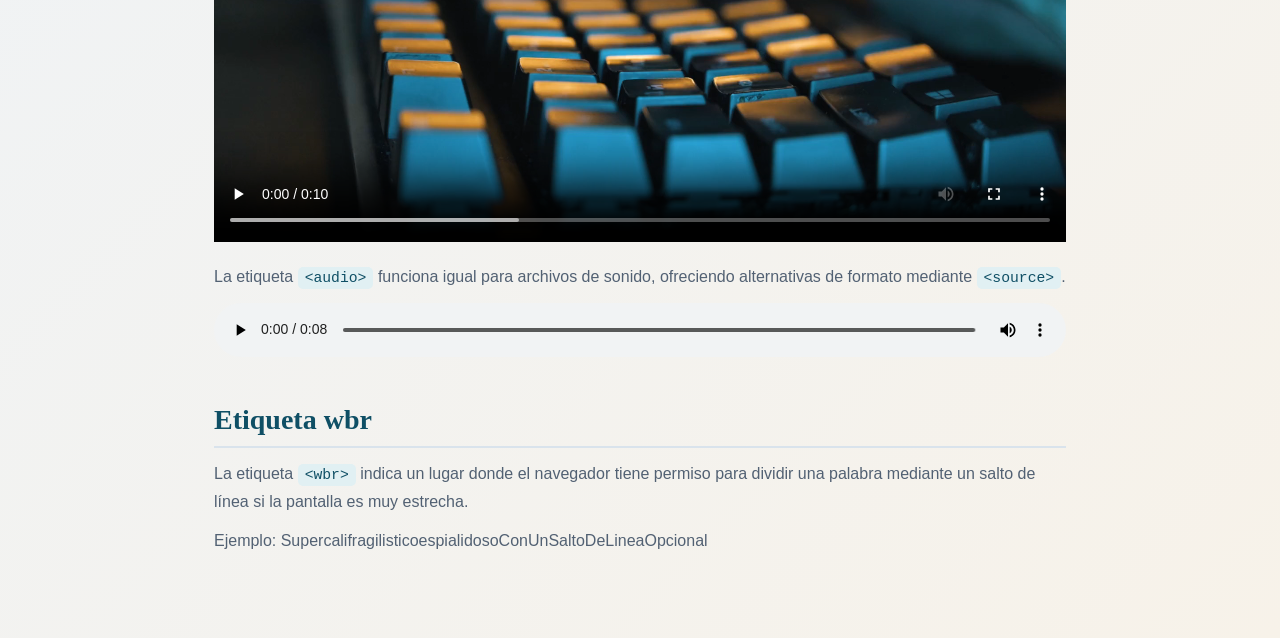
==== commit bd5a0f48: "etiqueta wbr" ====
--- a/TAREA1.2/index.html
+++ b/TAREA1.2/index.html
@@ -81,5 +81,8 @@
         <source src="videos_y_audios/audioprueba.ogg" type="audio/ogg">
         Tu navegador no soporta el elemento de audio.
     </audio>
+    <h2>Etiqueta wbr</h2>
+    <p>La etiqueta <code>&lt;wbr&gt;</code> indica un lugar donde el navegador tiene permiso para dividir una palabra mediante un salto de línea si la pantalla es muy estrecha.</p>
+    <p>Ejemplo: Supercalifragilisticoespialidoso<wbr>ConUnSaltoDeLineaOpcional</p>
 </body>
 </html>
